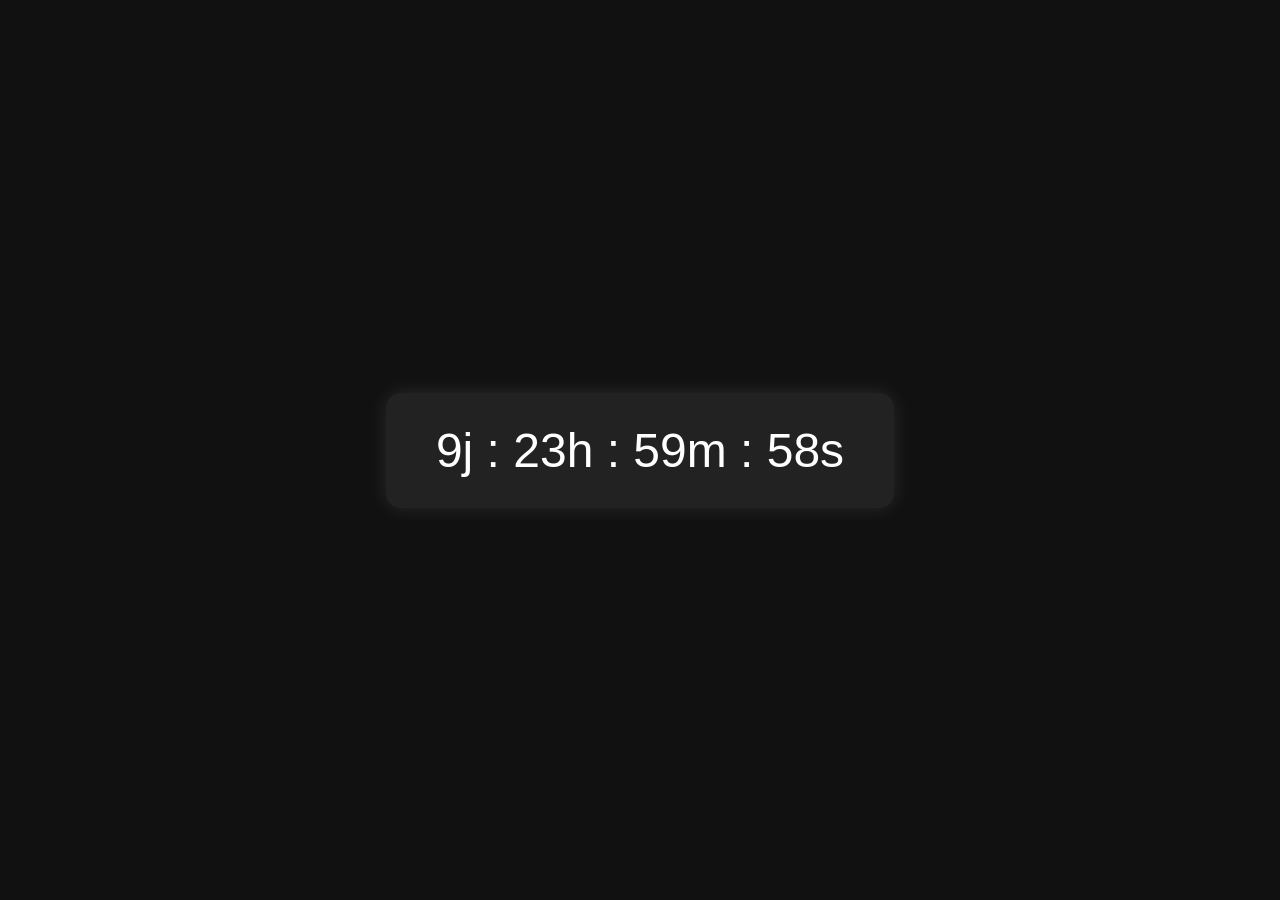
==== index.html @ 3d34811f "index test" ====
<!DOCTYPE html>
<html lang="fr">
<head>
<meta charset="UTF-8">
<meta name="viewport" content="width=device-width, initial-scale=1.0">
<title>Wait</title>

<style>
body {
    margin: 0;
    height: 100vh;
    display: flex;
    justify-content: center;
    align-items: center;
    background: #111;
    color: white;
    font-family: Arial, sans-serif;
}

#countdown {
    font-size: 3rem;
    background: #222;
    padding: 30px 50px;
    border-radius: 15px;
    box-shadow: 0 0 20px rgba(255,255,255,0.1);
}
</style>
</head>
<body>

<div id="countdown">Chargement...</div>

<script>
const endDate = new Date();
endDate.setDate(endDate.getDate() + 10);

function updateCountdown() {
    const now = new Date();
    const diff = endDate - now;

    if (diff <= 0) {
        document.getElementById("countdown").innerHTML = "Terminé";
        clearInterval(timer);
        return;
    }

    const days = Math.floor(diff / (1000 * 60 * 60 * 24));
    const hours = Math.floor((diff / (1000 * 60 * 60)) % 24);
    const minutes = Math.floor((diff / (1000 * 60)) % 60);
    const seconds = Math.floor((diff / 1000) % 60);

    document.getElementById("countdown").innerHTML =
        `${days}j : ${hours}h : ${minutes}m : ${seconds}s`;
}

updateCountdown();
const timer = setInterval(updateCountdown, 1000);
</script>

</body>
</html>
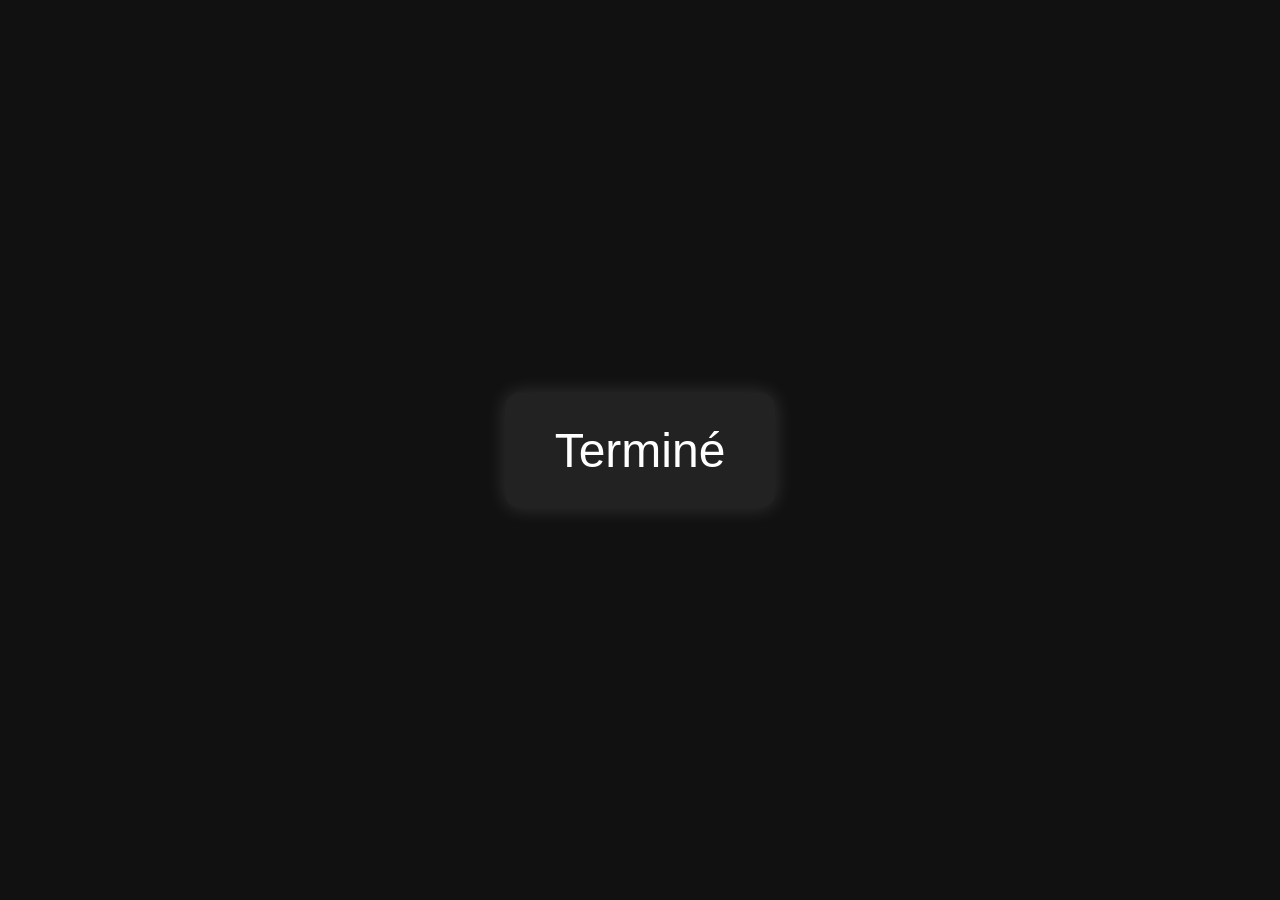
==== commit 45abea60: "new index" ====
--- a/index.html
+++ b/index.html
@@ -22,17 +22,18 @@
     background: #222;
     padding: 30px 50px;
     border-radius: 15px;
-    box-shadow: 0 0 20px rgba(255,255,255,0.1);
+    box-shadow: 0 0 20px rgba(255,255,255,0.15);
 }
 </style>
 </head>
 <body>
 
-<div id="countdown">Chargement...</div>
+<div id="countdown">Loading...</div>
 
 <script>
-const endDate = new Date();
-endDate.setDate(endDate.getDate() + 10);
+
+const endDate = new Date(2026, 4, 13, 18, 0, 0);
+
 
 function updateCountdown() {
     const now = new Date();
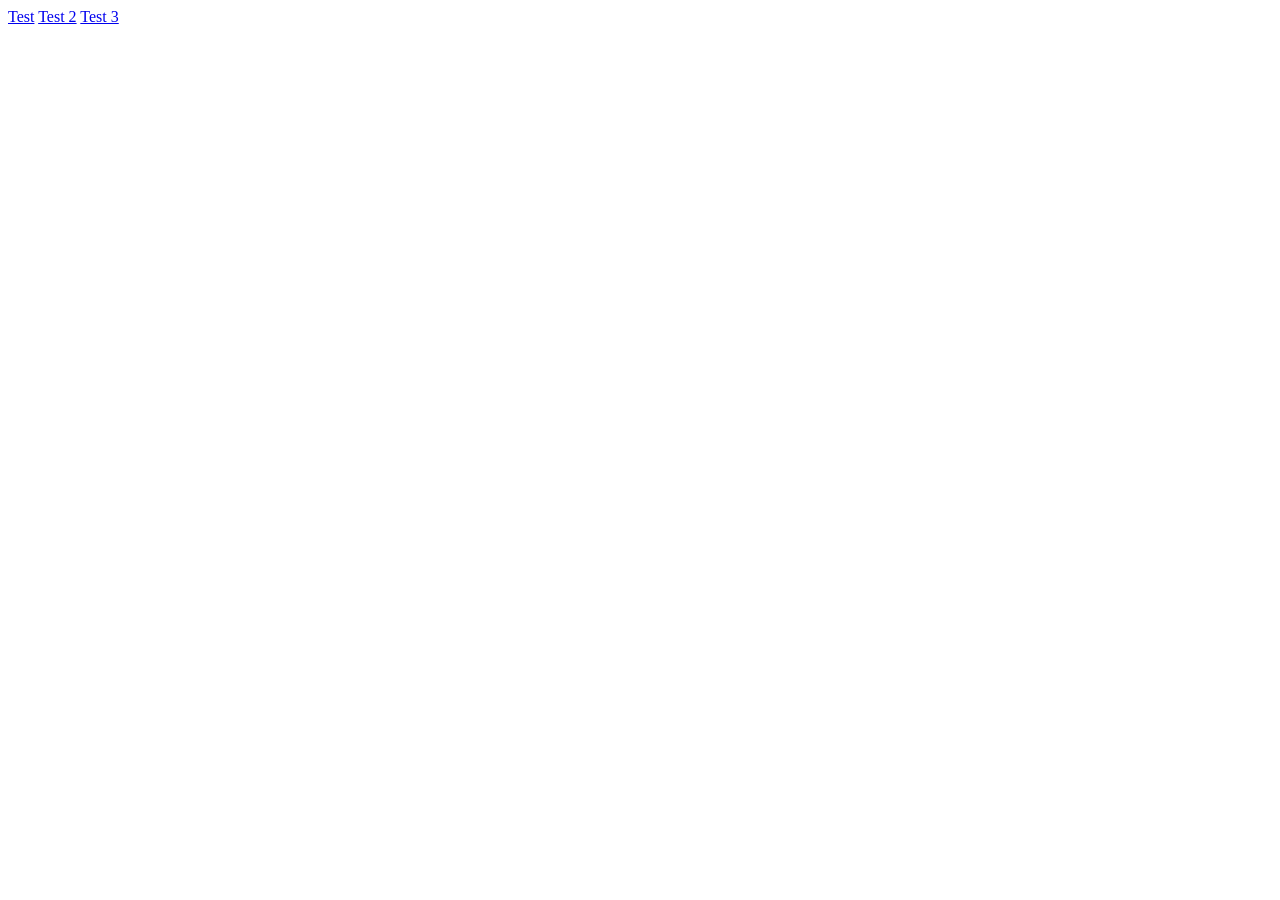
==== commit c650ce9a: "new index test" ====
--- a/index.html
+++ b/index.html
@@ -1,62 +1,31 @@
 <!DOCTYPE html>
 <html lang="fr">
 <head>
-<meta charset="UTF-8">
-<meta name="viewport" content="width=device-width, initial-scale=1.0">
-<title>Wait</title>
+    <meta charset="UTF-8">
+    <meta name="viewport" content="width=device-width, initial-scale=1.0">
+    <title>Welcome</title>
 
-<style>
-body {
-    margin: 0;
-    height: 100vh;
-    display: flex;
-    justify-content: center;
-    align-items: center;
-    background: #111;
-    color: white;
-    font-family: Arial, sans-serif;
-}
+    <link rel="preconnect" href="https://fonts.googleapis.com">
+    <link rel="preconnect" href="https://fonts.gstatic.com" crossorigin>
+    <link href="https://fonts.googleapis.com/css2?family=Inter:wght@300;400;600&display=swap" rel="stylesheet">
 
-#countdown {
-    font-size: 3rem;
-    background: #222;
-    padding: 30px 50px;
-    border-radius: 15px;
-    box-shadow: 0 0 20px rgba(255,255,255,0.15);
-}
-</style>
+    <link rel="stylesheet" href="style.css">
 </head>
 <body>
 
-<div id="countdown">Loading...</div>
+<div class="container">
 
-<script>
+    <nav class="menu">
+        <a href="#">Test</a>
+        <a href="#">Test 2</a>
+        <a href="#">Test 3</a>
+    </nav>
 
-const endDate = new Date(2026, 4, 13, 18, 0, 0);
+    <div class="separator"></div>
 
+    <div class="box"></div>
 
-function updateCountdown() {
-    const now = new Date();
-    const diff = endDate - now;
-
-    if (diff <= 0) {
-        document.getElementById("countdown").innerHTML = "Terminé";
-        clearInterval(timer);
-        return;
-    }
-
-    const days = Math.floor(diff / (1000 * 60 * 60 * 24));
-    const hours = Math.floor((diff / (1000 * 60 * 60)) % 24);
-    const minutes = Math.floor((diff / (1000 * 60)) % 60);
-    const seconds = Math.floor((diff / 1000) % 60);
-
-    document.getElementById("countdown").innerHTML =
-        `${days}j : ${hours}h : ${minutes}m : ${seconds}s`;
-}
-
-updateCountdown();
-const timer = setInterval(updateCountdown, 1000);
-</script>
+</div>
 
 </body>
 </html>
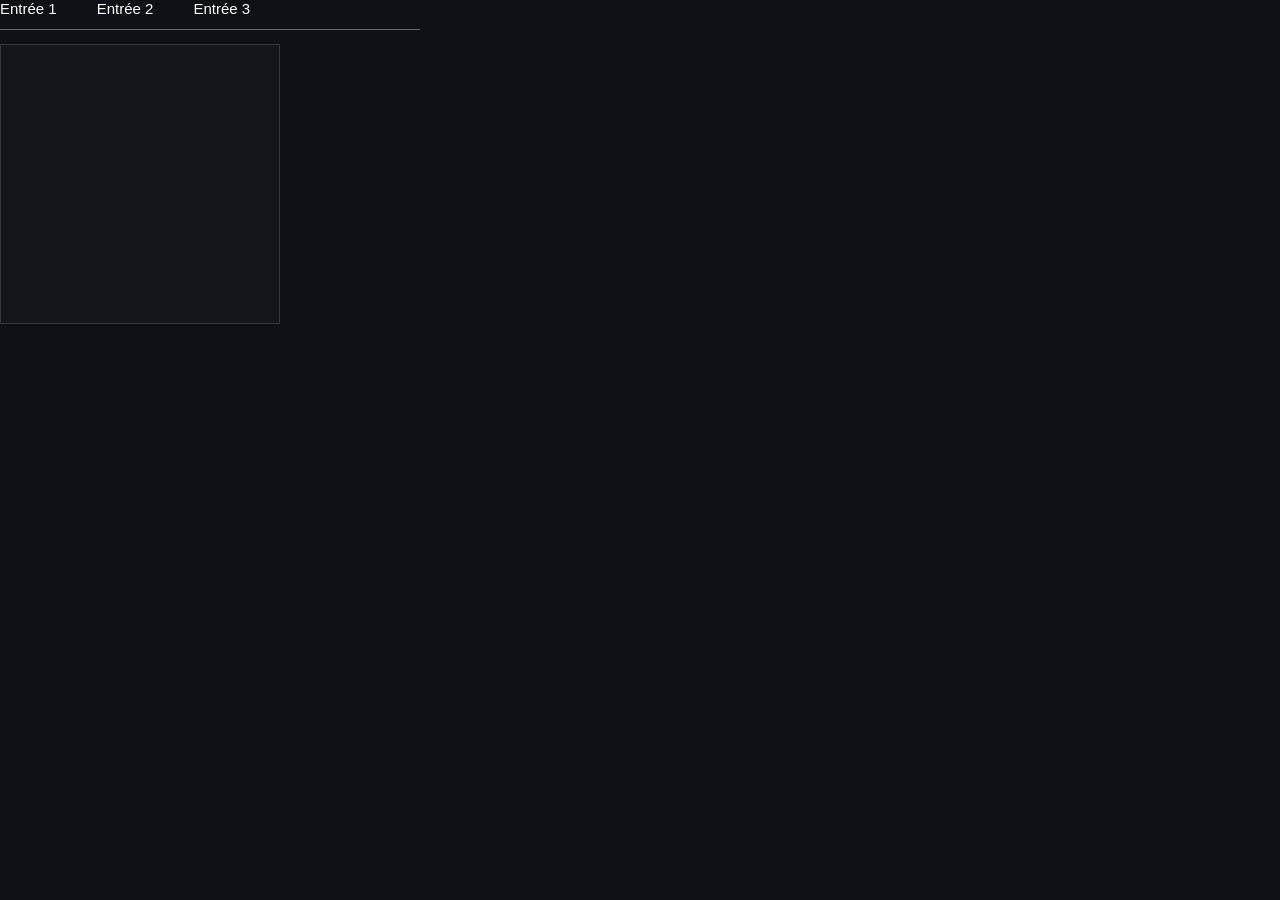
==== commit b9bf3d93: "new index 2" ====
--- a/index.html
+++ b/index.html
@@ -3,8 +3,9 @@
 <head>
     <meta charset="UTF-8">
     <meta name="viewport" content="width=device-width, initial-scale=1.0">
-    <title>Welcome</title>
+    <title>Layout simple</title>
 
+    <!-- Google Font -->
     <link rel="preconnect" href="https://fonts.googleapis.com">
     <link rel="preconnect" href="https://fonts.gstatic.com" crossorigin>
     <link href="https://fonts.googleapis.com/css2?family=Inter:wght@300;400;600&display=swap" rel="stylesheet">
@@ -13,19 +14,18 @@
 </head>
 <body>
 
-<div class="container">
+<header class="navbar">
+    <nav class="menu">
+        <a href="#">Entrée 1</a>
+        <a href="#">Entrée 2</a>
+        <a href="#">Entrée 3</a>
+    </nav>
+    <div class="separator"></div>
+</header>
 
-    <nav class="menu">
-        <a href="#">Test</a>
-        <a href="#">Test 2</a>
-        <a href="#">Test 3</a>
-    </nav>
-
-    <div class="separator"></div>
-
+<main class="main-content">
     <div class="box"></div>
-
-</div>
+</main>
 
 </body>
 </html>
--- a/style.css
+++ b/style.css
@@ -0,0 +1,55 @@
+* {
+    margin: 0;
+    padding: 0;
+    box-sizing: border-box;
+}
+
+body {
+    background: #0f1117;
+    color: white;
+    font-family: 'Inter', sans-serif;
+    height: 100vh;
+}
+
+.container {
+    position: absolute;
+    top: 50%;
+    left: 50%;
+    transform: translate(-50%, -50%);
+    
+    display: flex;
+    flex-direction: column;
+    align-items: center;
+}
+
+.menu {
+    display: flex;
+    gap: 40px;
+    margin-bottom: 12px;
+}
+
+.menu a {
+    color: white;
+    text-decoration: none;
+    font-size: 15px;
+    font-weight: 400;
+    transition: opacity 0.2s;
+}
+
+.menu a:hover {
+    opacity: 0.7;
+}
+
+.separator {
+    width: 420px;
+    height: 1px;
+    background: rgba(255,255,255,0.35);
+    margin-bottom: 14px;
+}
+
+.box {
+    width: 280px;
+    height: 280px;
+    border: 1px solid rgba(255,255,255,0.15);
+    background: rgba(255,255,255,0.02);
+}
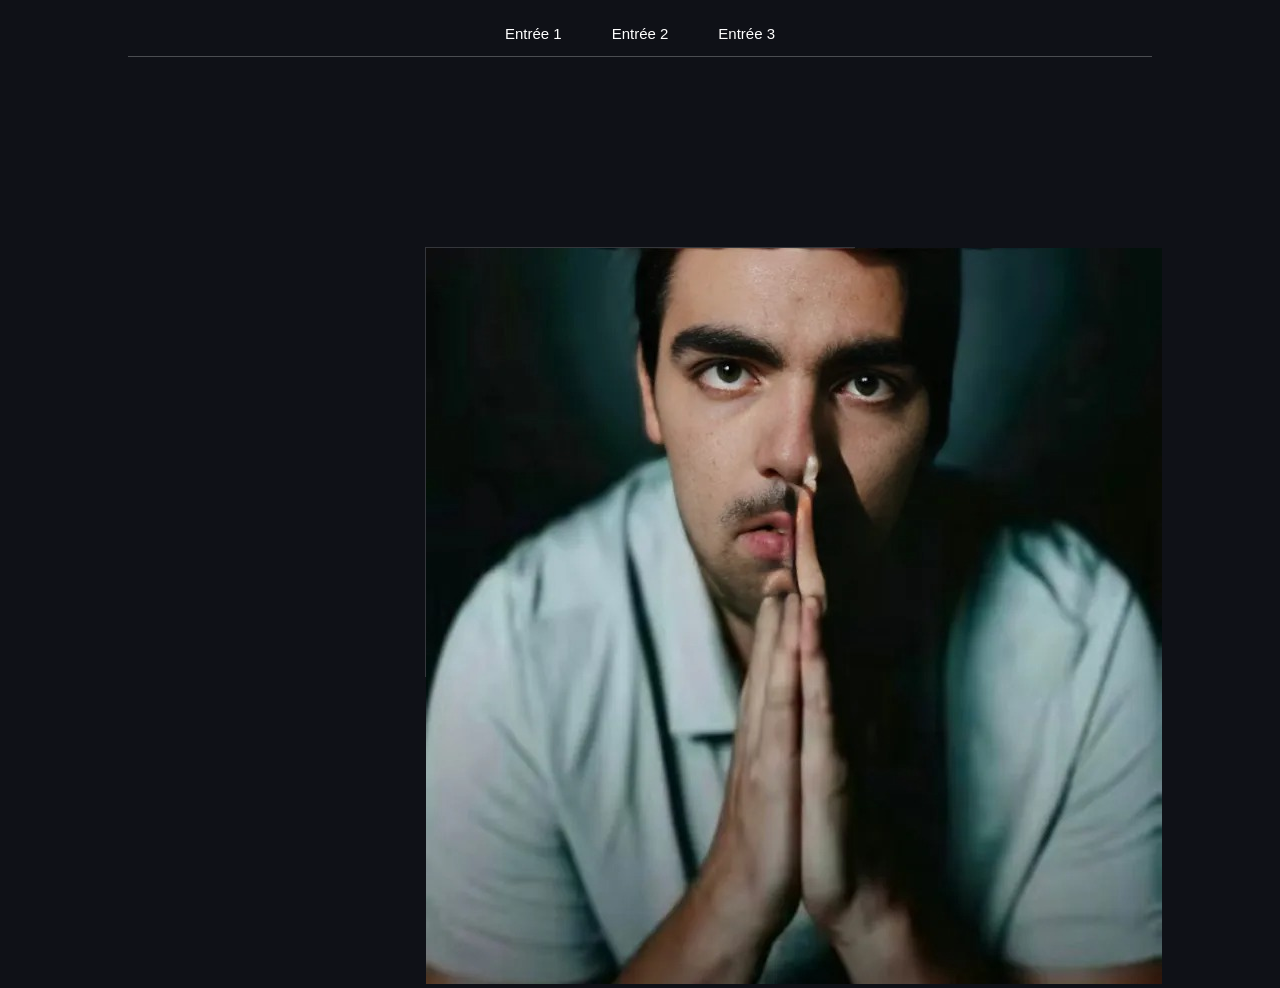
==== commit 0b8ec8e0: "testimg" ====
--- a/index.html
+++ b/index.html
@@ -24,7 +24,7 @@
 </header>
 
 <main class="main-content">
-    <div class="box"></div>
+    <div class="box"><img src="cmonsite.jpg"></div>
 </main>
 
 </body>
--- a/style.css
+++ b/style.css
@@ -11,21 +11,20 @@
     height: 100vh;
 }
 
-.container {
-    position: absolute;
-    top: 50%;
-    left: 50%;
-    transform: translate(-50%, -50%);
-    
+
+.navbar {
+    width: 100%;
+    padding-top: 25px;
     display: flex;
     flex-direction: column;
     align-items: center;
 }
 
+
 .menu {
     display: flex;
-    gap: 40px;
-    margin-bottom: 12px;
+    gap: 50px;
+    margin-bottom: 14px;
 }
 
 .menu a {
@@ -33,7 +32,7 @@
     text-decoration: none;
     font-size: 15px;
     font-weight: 400;
-    transition: opacity 0.2s;
+    transition: opacity 0.2s ease;
 }
 
 .menu a:hover {
@@ -41,15 +40,22 @@
 }
 
 .separator {
-    width: 420px;
+    width: 80%;
+    max-width: 1400px;
     height: 1px;
-    background: rgba(255,255,255,0.35);
-    margin-bottom: 14px;
+    background: rgba(255,255,255,0.25);
+}
+
+.main-content {
+    height: calc(100vh - 90px);
+    display: flex;
+    justify-content: center;
+    align-items: center;
 }
 
 .box {
-    width: 280px;
-    height: 280px;
-    border: 1px solid rgba(255,255,255,0.15);
+    width: 430px;
+    height: 430px;
+    border: 1px solid rgba(255,255,255,0.14);
     background: rgba(255,255,255,0.02);
 }
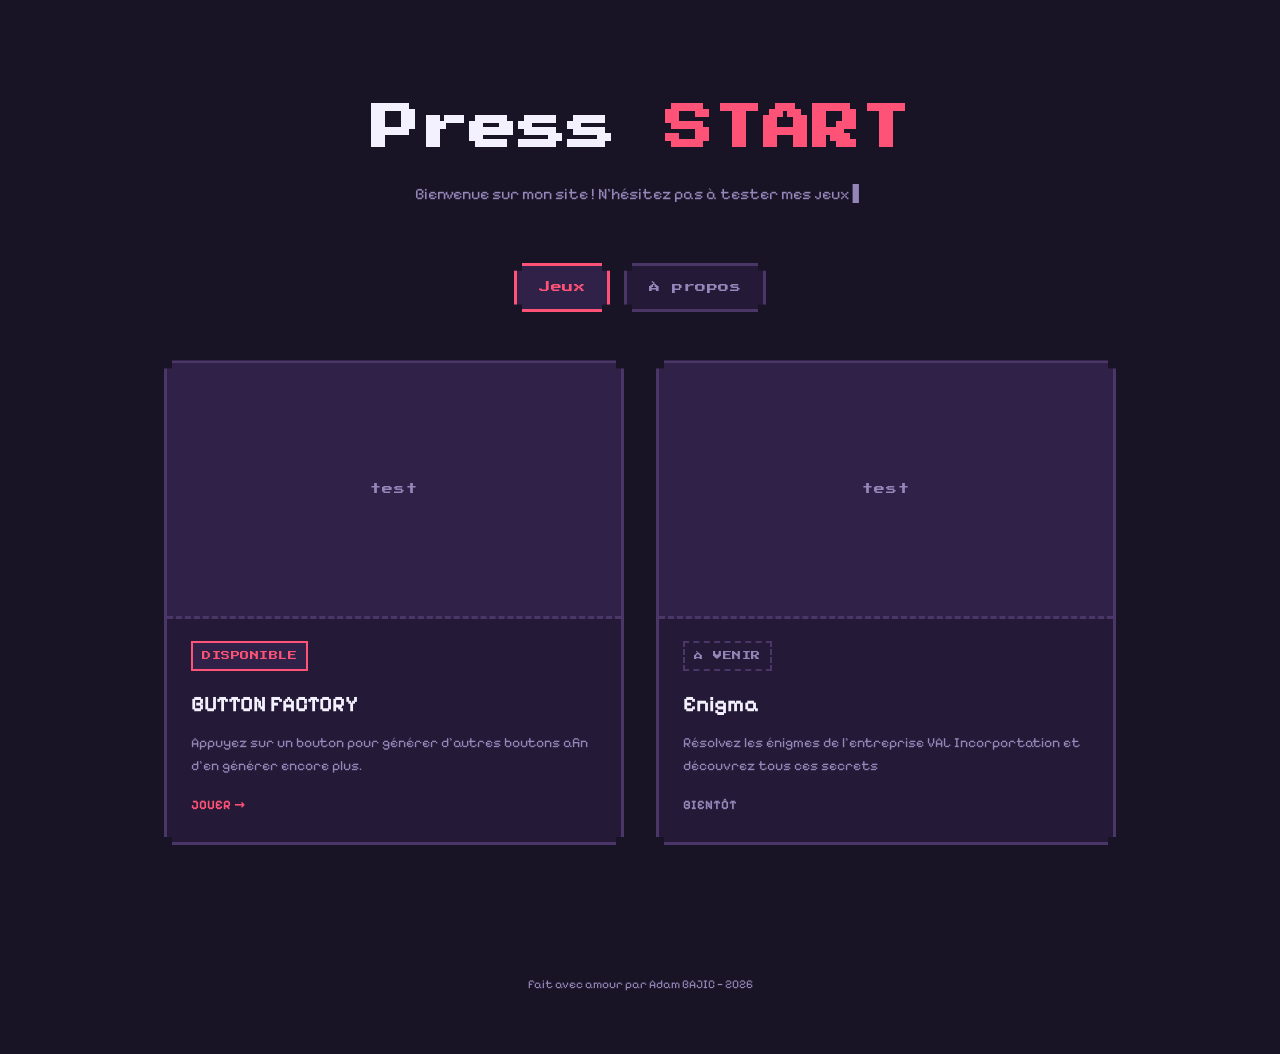
==== commit 201499f3: "Lancement de la V0 Page d'accueil, page a propos simple et premier jeu cliquable mais non accessible" ====
--- a/index.html
+++ b/index.html
@@ -1,31 +1,70 @@
-<!DOCTYPE html>
-<html lang="fr">
-<head>
-    <meta charset="UTF-8">
-    <meta name="viewport" content="width=device-width, initial-scale=1.0">
-    <title>Layout simple</title>
-
-    <!-- Google Font -->
-    <link rel="preconnect" href="https://fonts.googleapis.com">
-    <link rel="preconnect" href="https://fonts.gstatic.com" crossorigin>
-    <link href="https://fonts.googleapis.com/css2?family=Inter:wght@300;400;600&display=swap" rel="stylesheet">
-
-    <link rel="stylesheet" href="style.css">
-</head>
-<body>
-
-<header class="navbar">
-    <nav class="menu">
-        <a href="#">Entrée 1</a>
-        <a href="#">Entrée 2</a>
-        <a href="#">Entrée 3</a>
-    </nav>
-    <div class="separator"></div>
-</header>
-
-<main class="main-content">
-    <div class="box"><img src="cmonsite.jpg"></div>
-</main>
-
-</body>
-</html>
+<!DOCTYPE html>
+<html lang="fr">
+<head>
+<meta charset="UTF-8">
+<meta name="viewport" content="width=device-width, initial-scale=1.0">
+<title>Press START</title>
+<link rel="preconnect" href="https://fonts.googleapis.com">
+<link rel="preconnect" href="https://fonts.gstatic.com" crossorigin>
+<link href="https://fonts.googleapis.com/css2?family=Press+Start+2P&family=Pixelify+Sans:wght@400..700&display=swap" rel="stylesheet">
+<link rel="stylesheet" href="style.css">
+</head>
+<body>
+
+  <header class="hero">
+    <div class="wrap">
+      <h1>Press<span> START</span></h1>
+      <p>Bienvenue sur mon site ! N'hésitez pas à tester mes jeux<span class="cursor">▌</span></p>
+    </div>
+  </header>
+
+  <!-- ===== Navbar ===== -->
+  <nav class="navbar wrap">
+    <a class="pixel-panel nav-link is-active" href="index.html">Jeux</a>
+    <a class="pixel-panel nav-link" href="apropos.html">À propos</a>
+  </nav>
+
+  <main class="wrap">
+    <div class="games">
+
+      <!-- ===== CARTE 1 — dispo ===== -->
+      <div class="pixel-panel card">
+        <div class="thumb">
+
+          <span>test</span>
+
+        </div>
+        <div class="card-body">
+          <span class="tag tag-disponible">DISPONIBLE</span>
+          <h2>BUTTON FACTORY</h2>
+          <p>Appuyez sur un bouton pour générer d'autres boutons afin d'en générer encore plus.</p>
+          <a class="play is-active" href="games/ButtonFactory/ButtonFactoryIndex.html">JOUER →</a>
+        </div>
+      </div>
+
+      <!-- ===== CARTE 2 — a venir ===== -->
+      <div class="pixel-panel card">
+        <div class="thumb">
+          <span>test</span>
+        </div>
+        <div class="card-body">
+          <span class="tag tag-venir">À VENIR</span>
+          <h2>Enigma</h2>
+          <p>Résolvez les énigmes de l'entreprise VAL Incorportation et découvrez tous ces secrets</p>
+          <span class="play is-soon">BIENTÔT</span>
+        </div>
+      </div>
+
+    </div>
+  </main>
+
+  <footer>
+    fait avec amour par Adam BAJIC — <span id="year"></span>
+  </footer>
+
+<script>
+  document.getElementById('year').textContent = new Date().getFullYear();
+</script>
+
+</body>
+</html>
--- a/style.css
+++ b/style.css
@@ -1,61 +1,288 @@
-* {
-    margin: 0;
-    padding: 0;
-    box-sizing: border-box;
-}
-
-body {
-    background: #0f1117;
-    color: white;
-    font-family: 'Inter', sans-serif;
-    height: 100vh;
-}
-
-
-.navbar {
-    width: 100%;
-    padding-top: 25px;
-    display: flex;
-    flex-direction: column;
-    align-items: center;
-}
-
-
-.menu {
-    display: flex;
-    gap: 50px;
-    margin-bottom: 14px;
-}
-
-.menu a {
-    color: white;
-    text-decoration: none;
-    font-size: 15px;
-    font-weight: 400;
-    transition: opacity 0.2s ease;
-}
-
-.menu a:hover {
-    opacity: 0.7;
-}
-
-.separator {
-    width: 80%;
-    max-width: 1400px;
-    height: 1px;
-    background: rgba(255,255,255,0.25);
-}
-
-.main-content {
-    height: calc(100vh - 90px);
-    display: flex;
-    justify-content: center;
-    align-items: center;
-}
-
-.box {
-    width: 430px;
-    height: 430px;
-    border: 1px solid rgba(255,255,255,0.14);
-    background: rgba(255,255,255,0.02);
-}
+/* ===== Palette : Arcade Nuit ===== */
+  :root {
+    --bg: #181425;
+    --surface: #241936;
+    --surface-2: #2f2147;
+    --border: #4a3768;
+    --accent: #ff5277;
+    --text: #f4f1ff;
+    --muted: #9486b8;
+    --shadow: #0d0a16;
+  }
+
+  * { box-sizing: border-box; }
+  html { scroll-behavior: smooth; }
+
+  body {
+    margin: 0;
+    min-height: 100vh;
+    background: var(--bg);
+    color: var(--text);
+    font-family: 'Pixelify Sans', system-ui, sans-serif;
+    font-size: 17px;
+    line-height: 1.6;
+  }
+
+  img, svg { image-rendering: pixelated; }
+  a { color: inherit; }
+
+  :focus-visible {
+    outline: 3px solid var(--accent);
+    outline-offset: 3px;
+  }
+
+  .wrap {
+    max-width: 1000px;
+    margin: 0 auto;
+    padding: 0 24px;
+  }
+
+  /* ===== Hero ===== */
+  .hero {
+    padding: 96px 0 56px;
+    text-align: center;
+  }
+  .hero h1 {
+    font-family: 'Press Start 2P', monospace;
+    font-size: clamp(28px, 6vw, 48px);
+    line-height: 1.4;
+    margin: 0 0 18px;
+    letter-spacing: 1px;
+  }
+  .hero h1 span { color: var(--accent); }
+  .hero p {
+    color: var(--muted);
+    font-size: 16px;
+    margin: 0;
+  }
+  .cursor {
+    display: inline-block;
+    margin-left: 4px;
+    animation: blink 1s steps(1) infinite;
+  }
+  @keyframes blink { 50% { opacity: 0; } }
+
+  /* ===== Pixel panel ===== */
+  .pixel-panel {
+    --notch: 8px;
+    position: relative;
+    background: var(--surface);
+    border: 3px solid var(--border);
+    clip-path: polygon(
+      0 var(--notch), var(--notch) var(--notch), var(--notch) 0,
+      calc(100% - var(--notch)) 0, calc(100% - var(--notch)) var(--notch), 100% var(--notch),
+      100% calc(100% - var(--notch)), calc(100% - var(--notch)) calc(100% - var(--notch)), calc(100% - var(--notch)) 100%,
+      var(--notch) 100%, var(--notch) calc(100% - var(--notch)), 0 calc(100% - var(--notch))
+    );
+  }
+
+  /* ===== Grille de jeux (cartes larges) ===== */
+  .games {
+    display: grid;
+    grid-template-columns: repeat(auto-fit, minmax(380px, 1fr));
+    gap: 32px;
+    padding: 0 0 90px;
+  }
+
+  .card {
+    display: flex;
+    flex-direction: column;
+    overflow: hidden;
+  }
+
+  /* --- Zone image --- */
+  .card .thumb {
+    aspect-ratio: 16 / 9;
+    width: 100%;
+    background: var(--surface-2);
+    border-bottom: 3px dashed var(--border);
+    display: flex;
+    align-items: center;
+    justify-content: center;
+  }
+  .card .thumb span {
+    font-family: 'Press Start 2P', monospace;
+    font-size: 11px;
+    color: var(--muted);
+    letter-spacing: 1px;
+  }
+
+  .card .card-body {
+    padding: 22px 24px 26px;
+    display: flex;
+    flex-direction: column;
+    flex-grow: 1;
+  }
+
+  /* --- Badge de statut --- */
+  .tag {
+    align-self: flex-start;
+    font-family: 'Press Start 2P', monospace;
+    font-size: 9px;
+    letter-spacing: .5px;
+    padding: 6px 9px;
+    margin-bottom: 16px;
+  }
+  .tag-disponible {
+    background: var(--surface-2);
+    color: var(--accent);
+    border: 2px solid var(--accent);
+  }
+  .tag-venir {
+    background: none;
+    color: var(--muted);
+    border: 2px dashed var(--border);
+  }
+
+  .card h2 {
+    font-size: 22px;
+    margin: 0 0 10px;
+  }
+
+  .card p {
+    margin: 0;
+    color: var(--muted);
+    font-size: 14px;
+    flex-grow: 1;
+  }
+
+  .play {
+    margin-top: 18px;
+    display: inline-block;
+    font-size: 13px;
+    font-weight: 700;
+    text-decoration: none;
+  }
+  .play.is-active {
+    color: var(--accent);
+  }
+  .play.is-soon {
+    color: var(--muted);
+    pointer-events: none;
+  }
+
+  /* ===== Navbar ===== */
+  .navbar {
+    display: flex;
+    justify-content: center;
+    flex-wrap: wrap;
+    gap: 14px;
+    padding-bottom: 48px;
+  }
+  .nav-link {
+    font-family: 'Press Start 2P', monospace;
+    font-size: 11px;
+    letter-spacing: .5px;
+    padding: 13px 22px;
+    color: var(--muted);
+    text-decoration: none;
+    cursor: pointer;
+  }
+  .nav-link:hover { color: var(--text); }
+  .nav-link.is-active {
+    background: var(--surface-2);
+    color: var(--accent);
+    border-color: var(--accent);
+  }
+
+  /* ===== Onglet : À propos ===== */
+  .about {
+    display: grid;
+    grid-template-columns: minmax(220px, 300px) 1fr;
+    gap: 44px;
+    align-items: start;
+    padding-bottom: 90px;
+  }
+
+  /* --- Zone photo --- */
+  .photo {
+    aspect-ratio: 3 / 4;
+    width: 100%;
+    border-style: dashed;
+    display: flex;
+    align-items: center;
+    justify-content: center;
+    overflow: hidden;
+  }
+  .photo span {
+    font-family: 'Press Start 2P', monospace;
+    font-size: 11px;
+    color: var(--muted);
+    letter-spacing: 1px;
+  }
+  .photo img {
+    width: 100%;
+    height: 100%;
+    object-fit: cover;
+    display: block;
+  }
+
+  .bio h2 {
+    font-size: 28px;
+    margin: 0 0 14px;
+  }
+  .bio p {
+    margin: 0 0 24px;
+    color: var(--text);
+    font-size: 15px;
+    line-height: 1.75;
+    max-width: 52ch;
+  }
+  .bio p a {
+    color: var(--accent);
+    text-decoration: underline;
+    text-underline-offset: 3px;
+    text-decoration-thickness: 1px;
+  }
+  .bio p a:hover {
+    color: var(--text);
+  }
+  .tag-label {
+    background: var(--surface-2);
+    color: var(--accent);
+    border: 2px solid var(--accent);
+  }
+  .bio .links {
+    display: flex;
+    flex-wrap: wrap;
+    gap: 24px;
+  }
+
+  /* ===== Footer ===== */
+  footer {
+    text-align: center;
+    padding: 40px 0 60px;
+    color: var(--muted);
+    font-size: 12px;
+  }
+
+  /* ===== Responsive ===== */
+  @media (max-width: 700px) {
+    .wrap { padding: 0 18px; }
+
+    .hero { padding: 64px 0 36px; }
+    .hero p { font-size: 14px; }
+
+    .navbar { gap: 10px; padding-bottom: 36px; }
+    .nav-link { font-size: 9px; padding: 11px 16px; }
+
+    .games {
+      grid-template-columns: 1fr;
+      gap: 22px;
+      padding-bottom: 64px;
+    }
+
+    .about {
+      grid-template-columns: 1fr;
+      gap: 28px;
+      padding-bottom: 64px;
+    }
+    .photo {
+      max-width: 220px;
+      aspect-ratio: 1 / 1;
+      margin: 0 auto;
+    }
+    .bio { text-align: center; }
+    .bio p { margin-left: auto; margin-right: auto; }
+    .bio .links { justify-content: center; }
+  }
